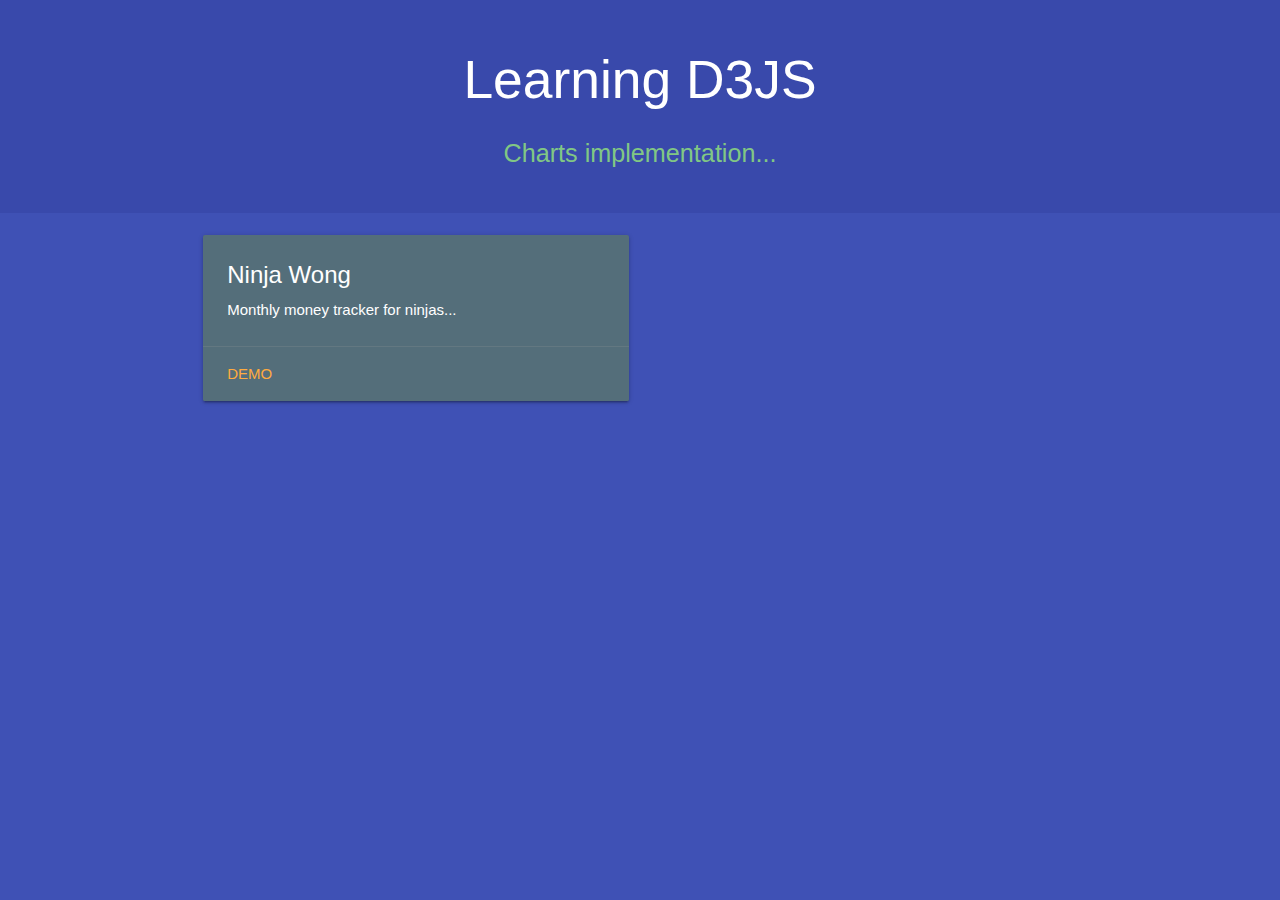
==== index.html @ f0475641 "main page" ====
<!doctype html>
<html lang="en">
<head>
    <meta charset="UTF-8">
    <meta name="viewport"
          content="width=device-width, user-scalable=no, initial-scale=1.0, maximum-scale=1.0, minimum-scale=1.0">
    <meta http-equiv="X-UA-Compatible" content="ie=edge">
    <link rel="stylesheet" href="lib/materialize.min.css">
    <script src="lib/materialize.min.js"></script>
    <title>D3JS</title>
</head>
<body class="indigo">
<header class="indigo darken-1 section">
    <h2 class="center white-text">Learning D3JS</h2>
    <p class="flow-text green-text center text-lighten-2">Charts implementation...</p>
</header>
<div class="container section">
    <div class="row">
        <div class="col s12 m6">
            <div class="card blue-grey darken-1">
                <div class="card-content white-text">
                    <span class="card-title">Ninja Wong</span>
                    <p>Monthly money tracker for ninjas...</p>
                </div>
                <div class="card-action">
                    <a href="donut/index.html">Demo</a>
                </div>
            </div>
        </div>
    </div>
</div>
</body>
</html>
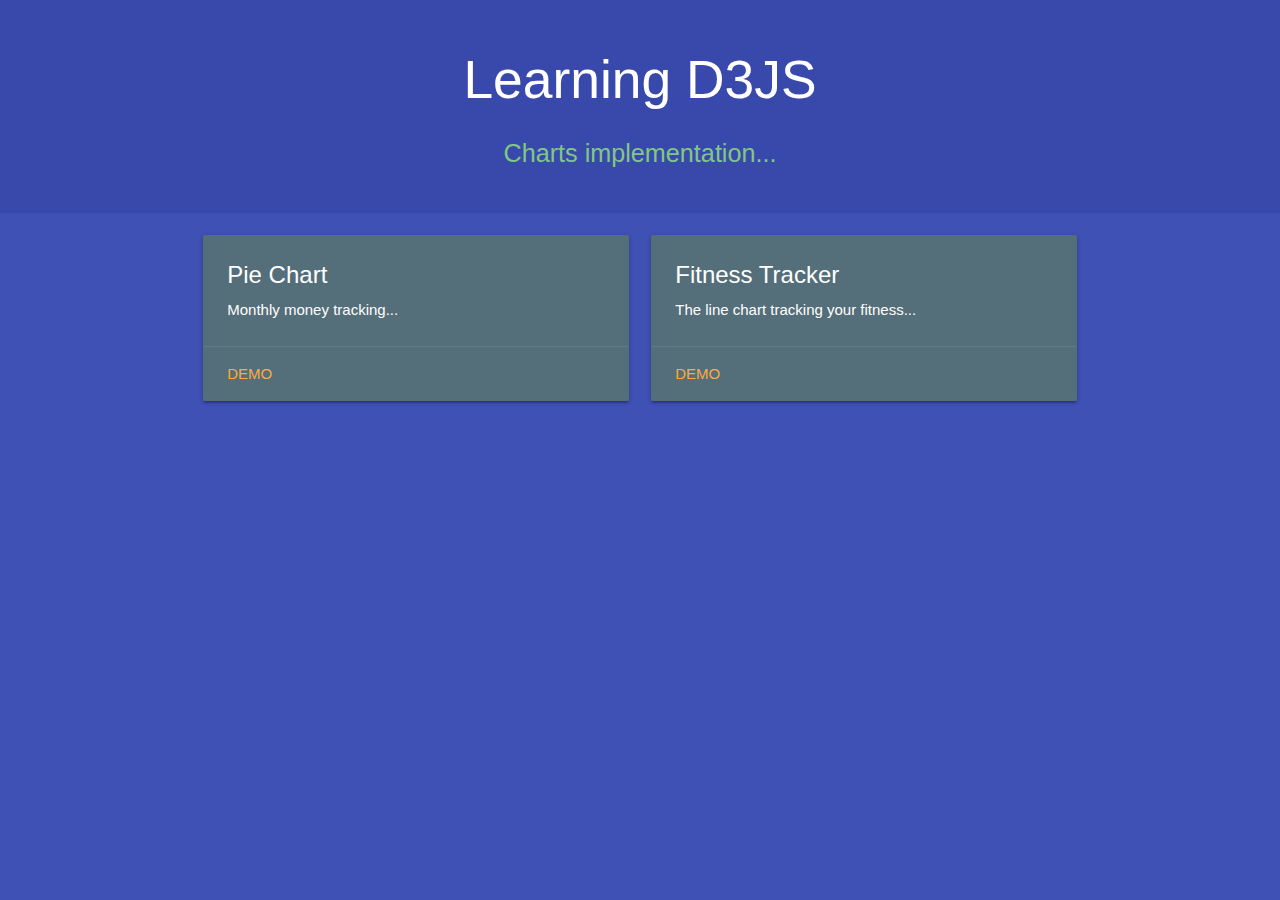
==== commit 91a78559: "fitness tracker" ====
--- a/index.html
+++ b/index.html
@@ -9,25 +9,92 @@
     <script src="lib/materialize.min.js"></script>
     <title>D3JS</title>
 </head>
-<body class="indigo">
-<header class="indigo darken-1 section">
-    <h2 class="center white-text">Learning D3JS</h2>
-    <p class="flow-text green-text center text-lighten-2">Charts implementation...</p>
-</header>
-<div class="container section">
-    <div class="row">
-        <div class="col s12 m6">
-            <div class="card blue-grey darken-1">
-                <div class="card-content white-text">
-                    <span class="card-title">Ninja Wong</span>
-                    <p>Monthly money tracker for ninjas...</p>
-                </div>
-                <div class="card-action">
-                    <a href="donut/index.html">Demo</a>
-                </div>
-            </div>
-        </div>
-    </div>
-</div>
+
+<body class="indigo" id="root">
+<script src="lib/babel.min.js"></script>
+<script src="lib/react.production.min.js"></script>
+<script src="lib/react-dom.production.min.js"></script>
+<script type="text/babel">
+    class HeaderComponent extends React.Component {
+        render() {
+            return (
+                <React.Fragment>
+                    <header className="indigo darken-1 section">
+                        <h2 className="center white-text">Learning D3JS</h2>
+                        <p className="flow-text green-text center text-lighten-2">Charts implementation...</p>
+                    </header>
+                </React.Fragment>
+            )
+        }
+    }
+
+    class CardComponent extends React.Component {
+        render() {
+            const cards = this.props.cards;
+            const Card = (props) => {
+                return (
+                    <div className="col s12 m6">
+                        <div className="card blue-grey darken-1">
+                            <div className="card-content white-text">
+                                <span className="card-title">{props.title}</span>
+                                <p>{props.description}</p>
+                            </div>
+                            <div className="card-action">
+                                <a href={props.link}>Demo</a>
+                            </div>
+                        </div>
+                    </div>
+                );
+            };
+
+            return (
+                <React.Fragment>
+                    <div className="container section">
+                        <div className="row">
+                            {
+                                cards.map(card => {
+                                    return (
+                                        <Card {...card} key={card.link} />
+                                    );
+                                })
+                            }
+                        </div>
+                    </div>
+                </React.Fragment>
+            );
+        }
+    }
+
+    class AppComponent extends React.Component {
+        state = {
+          cards: [
+              {
+                  title: 'Pie Chart',
+                  description: 'Monthly money tracking...',
+                  link: 'donut/index.html'
+              },
+              {
+                  title: 'Fitness Tracker',
+                  description: 'The line chart tracking your fitness...',
+                  link: 'fitness-tracker/index.html'
+              }
+          ]
+        };
+
+        render() {
+            return (
+                <React.Fragment>
+                    <HeaderComponent />
+                    <CardComponent cards={this.state.cards}/>
+                </React.Fragment>
+            );
+        }
+    }
+
+    ReactDOM.render(
+        <AppComponent/>,
+        document.getElementById('root')
+    );
+</script>
 </body>
 </html>
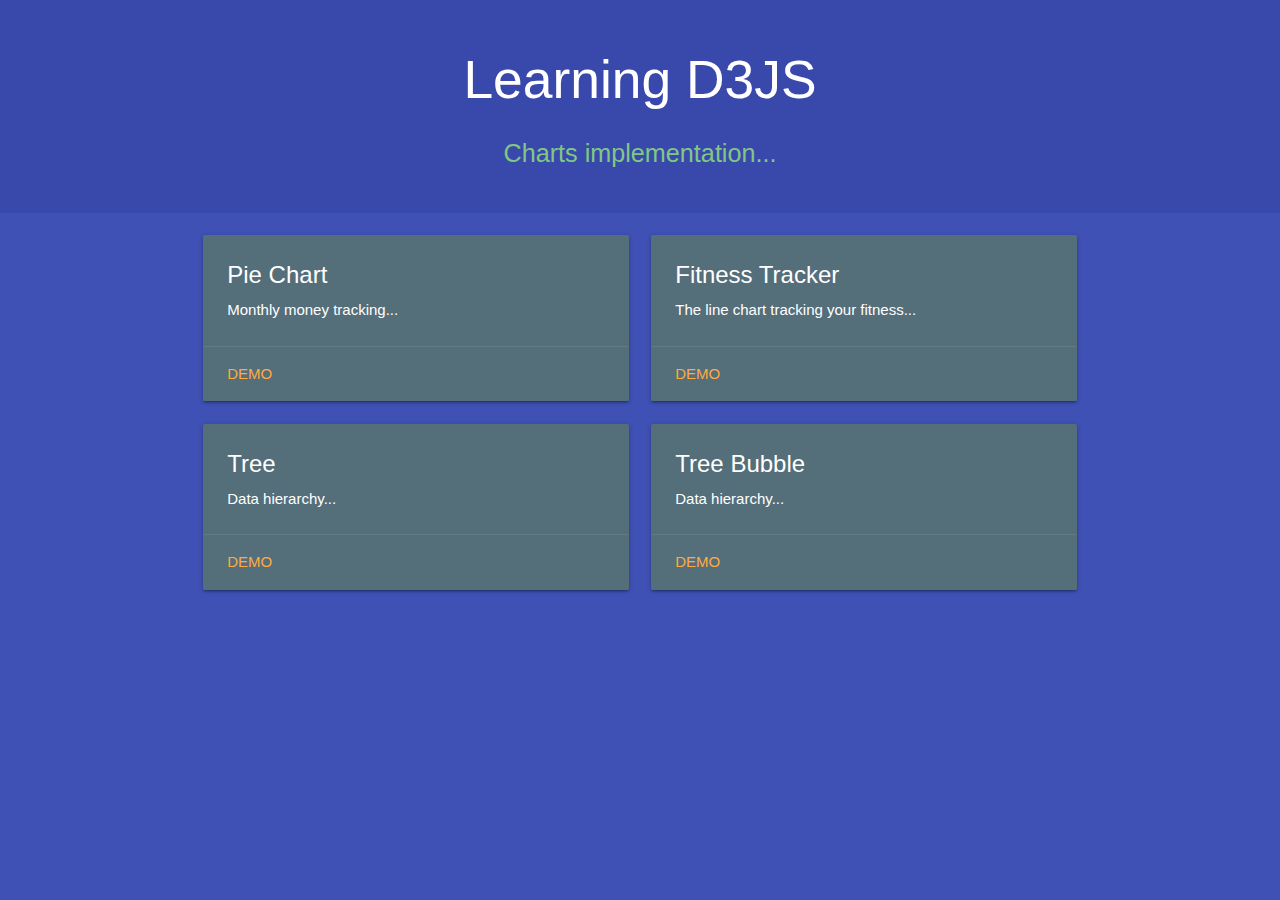
==== commit 453276f9: "tree view" ====
--- a/index.html
+++ b/index.html
@@ -5,6 +5,7 @@
     <meta name="viewport"
           content="width=device-width, user-scalable=no, initial-scale=1.0, maximum-scale=1.0, minimum-scale=1.0">
     <meta http-equiv="X-UA-Compatible" content="ie=edge">
+    <link href="favicon.png" rel="icon" type="image/x-icon">
     <link rel="stylesheet" href="lib/materialize.min.css">
     <script src="lib/materialize.min.js"></script>
     <title>D3JS</title>
@@ -77,6 +78,16 @@
                   title: 'Fitness Tracker',
                   description: 'The line chart tracking your fitness...',
                   link: 'fitness-tracker/index.html'
+              },
+              {
+                  title: 'Tree',
+                  description: 'Data hierarchy...',
+                  link: 'tree/index.html'
+              },
+              {
+                  title: 'Tree Bubble',
+                  description: 'Data hierarchy...',
+                  link: 'tree-bubble/index.html'
               }
           ]
         };
